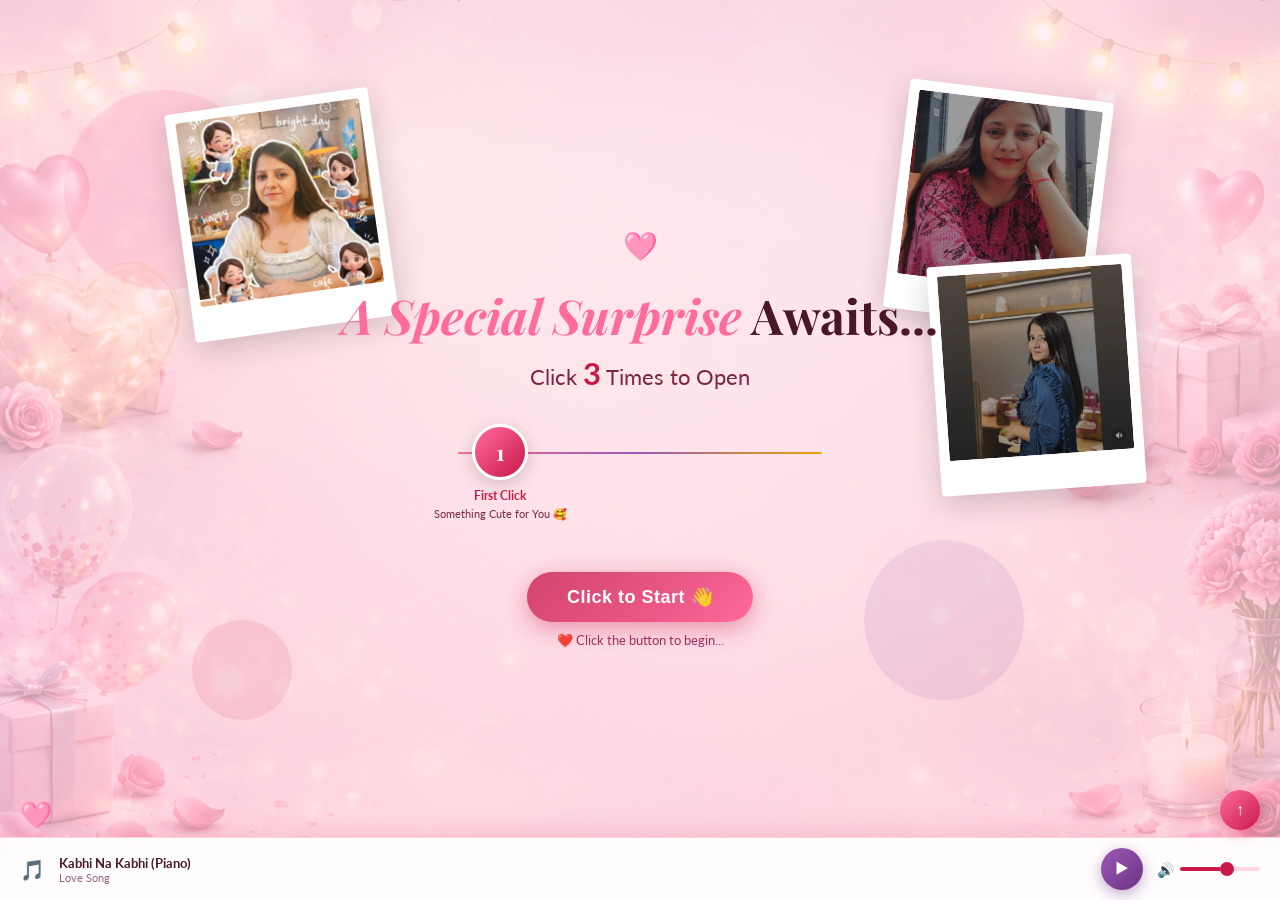
==== index.html @ 58e67efc "Rename anjali_birthday.html to index.html" ====
<!DOCTYPE html>
<html lang="hi">

<head>
  <meta charset="UTF-8">
  <meta name="viewport" content="width=device-width, initial-scale=1.0">
  <title>A Special Surprise for Anjali 🎀</title>
  <link
    href="https://fonts.googleapis.com/css2?family=Playfair+Display:ital,wght@0,400;0,600;0,700;1,400;1,600&family=Lato:wght@300;400;700&family=Dancing+Script:wght@600;700&family=Noto+Sans+Devanagari:wght@400;600&display=swap"
    rel="stylesheet">
  <link rel="stylesheet" href="style.css" class="css">
</head>

<body>

  <!-- Bokeh blobs -->
  <div class="bokeh"
    style="width:200px;height:200px;background:rgba(255,107,157,0.15);top:10%;left:5%;animation-duration:6s"></div>
  <div class="bokeh"
    style="width:140px;height:140px;background:rgba(255,182,193,0.2);top:40%;right:8%;animation-duration:8s"></div>
  <div class="bokeh"
    style="width:100px;height:100px;background:rgba(201,24,74,0.1);bottom:20%;left:15%;animation-duration:7s"></div>
  <div class="bokeh"
    style="width:160px;height:160px;background:rgba(155,89,182,0.12);top:60%;right:20%;animation-duration:9s"></div>

  <!-- Fairy lights removed from here -->

  <!-- ===== HERO ===== -->
  <section id="hero">
    <!-- Polaroids -->
    <div class="polaroid-left">
      <div class="polaroid-inner">
        <img src="2.jpeg" alt="">
      </div>
    </div>
    <div class="polaroid-right">
      <div class="polaroid-inner">
        <img src="4.jpeg" alt="">
      </div>
    </div>
    <div class="polaroid-right polaroid-right2">
      <div class="polaroid-inner">
        <img src="5.jpeg" alt="">
      </div>
    </div>

    <div style="text-align:center;margin-top:20px">
      <div style="font-size:28px;animation:pulse 2s infinite">🩷</div>
      <h1 class="hero-title"><span>A Special Surprise</span> Awaits...</h1>
      <p class="hero-sub">Click <b>3</b> Times to Open</p>
    </div>

    <div class="steps">
      <div class="step active" id="step1">
        <div class="step-circle s1">1</div>
        <div class="step-label">First Click</div>
        <div class="step-desc">Something Cute for You 🥰</div>
      </div>
      <div class="step" id="step2">
        <div class="step-circle s2">2</div>
        <div class="step-label">Second Click</div>
        <div class="step-desc">Some Beautiful Memories 🎞️</div>
      </div>
      <div class="step" id="step3">
        <div class="step-circle s3">3</div>
        <div class="step-label">Third Click</div>
        <div class="step-desc">A Special Surprise for You 🎁</div>
      </div>
    </div>

    <button class="start-btn" id="startBtn" onclick="handleClick()">Click to Start 👋</button>
    <div class="click-count" id="clickMsg">❤️ Click the button to begin...</div>
  </section>

  <div id="hiddenContent" style="display: none;">
    <!-- ===== LETTER ===== -->
    <section id="letter" class="reveal">
      <div class="letter-card">
        <p class="letter-name">Dearest Anjali, 🩷</p>
        <p class="letter-body">
          Happy Birthday! On your special day, I wanted to remind you how much your presence brightens the world. You
          carry a grace that is rare and a heart that is kind. May this year bring you as much joy as you give to
          everyone around you.
        </p>
        <div class="divider">~ ❤️ ~</div>
        <div class="shayari">
          तुम मिले तो लगा ज़िन्दगी मिल गयी,<br>
          हर ख़ुशी जैसे मेरी तकदीर मिल गयी...
        </div>
        <div class="divider">~ ❤️ ~</div>
        <div class="shayari">
          ना सोचा था इतना खूबसूरत होगा सफ़र,<br>
          पर तुम साथ हो तो हर राह आसान मिल गयी...
        </div>
      </div>
    </section>

    <!-- ===== COUNTDOWN ===== -->
    <section id="countdown" class="reveal">
      <h2 class="countdown-title">Countdown to <span>27 May</span> 🎉</h2>
      <div class="wave-divider">〜〜〜</div>
      <div class="countdown-grid">
        <div class="cd-unit"><span class="cd-num" id="cd-days">00</span><span class="cd-label">Days</span></div>
        <div class="cd-unit"><span class="cd-num" id="cd-hours">00</span><span class="cd-label">Hours</span></div>
        <div class="cd-unit"><span class="cd-num" id="cd-mins">00</span><span class="cd-label">Minutes</span></div>
        <div class="cd-unit"><span class="cd-num" id="cd-secs">00</span><span class="cd-label">Seconds</span></div>
      </div>
      <p class="cd-sub">The most special day is coming soon... 🩷</p>
    </section>

    <!-- ===== GALLERY ===== -->
    <section id="gallery" class="reveal">
      <h2 class="gallery-title">
        <span class="ornament">✦ 〜</span> Beautiful Moments <span class="ornament">〜 ✦</span>
      </h2>
      <div class="filter-tabs">
        <button class="tab active" onclick="filterTab(this,'all')">All</button>
        <button class="tab" onclick="filterTab(this,'memories')">Memories</button>
        <button class="tab" onclick="filterTab(this,'smiles')">Smiles</button>
        <button class="tab" onclick="filterTab(this,'candid')">Candid</button>
        <button class="tab" onclick="filterTab(this,'favorites')">Favorites</button>
      </div>
      <div class="photos-row" id="photosRow">
        <div class="photo-card" data-cat="memories">
          <div class="photo-inner square"><img src="2.jpeg" alt=""></div>
          <p class="photo-caption">Sweet Memories</p>
        </div>
        <div class="photo-card" data-cat="candid">
          <div class="photo-inner square"><img src="4.jpeg" alt=""></div>
          <p class="photo-caption">Candid Joy</p>
        </div>
        <div class="photo-card" data-cat="smiles">
          <div class="photo-inner"><img src="5.jpeg" alt=""></div>
          <p class="photo-caption">Timeless Smile</p>
          <p class="photo-heart">🩷</p>
        </div>
        <div class="photo-card" data-cat="favorites">
          <div class="photo-inner square"><img src="6.jpeg" alt=""></div>
          <p class="photo-caption">Pure Joy</p>
        </div>
        <div class="photo-card" data-cat="candid">
          <div class="photo-inner square"><img src="7.jpeg" alt=""></div>
          <p class="photo-caption">Glowing</p>
        </div>
      </div>
      <button class="more-btn">More Memories 🎞️</button>
    </section>

    <!-- ===== FOOTER ===== -->
    <footer class="reveal">
      <p class="footer-quote">♥ A friend is one of the nicest things you can be and one of the best things you can have.
        ♥</p>
      <p class="footer-made" style="margin-top:8px">♥ Made with love for Anjali ♥</p>
    </footer>
  </div> <!-- End hiddenContent -->

  <!-- ===== AUDIO ELEMENTS ===== -->
  <audio id="bgMusic" src="Kabhi Na Kabhi_Piano.mp3" loop preload="auto"></audio>
  <audio id="hbdMusic" src="HAPPY BIRTHDAY TO YOU _ PIANO INSTRUMENTAL _ BEST HAPPY BITHDAY MUSIC 2021.mp3" loop
    preload="auto"></audio>

  <!-- ===== MUSIC PLAYER ===== -->
  <div class="music-player">
    <span style="font-size:20px">🎵</span>
    <div class="music-info">
      <div class="music-name">Kabhi Na Kabhi (Piano)</div>
      <div class="music-type">Love Song</div>
    </div>
    <button class="play-btn" id="playBtn" onclick="togglePlay()">▶</button>
    <div class="vol-wrap">
      <span>🔊</span>
      <input type="range" min="0" max="100" value="60" oninput="setVol(this.value)">
    </div>
  </div>

  <!-- ===== SCROLL TOP ===== -->
  <button class="scroll-top" onclick="window.scrollTo({top:0,behavior:'smooth'})">↑</button>
  <div class="heart-float">🩷</div>

  <!-- ===== SURPRISE MODAL ===== -->
  <div class="modal-bg" id="modalBg">
    <div class="modal-box">
      <div class="modal-icon" id="modalIcon">🎁</div>
      <h3 class="modal-title" id="modalTitle">A Special Surprise!</h3>
      <p class="modal-text" id="modalText">Wishing you the most magical birthday filled with love, laughter, and
        everything your heart desires! 💖</p>
      <button class="modal-close" onclick="closeModal()">Thank You! 🥰</button>
    </div>
  </div>

  <script src="script.js"></script>
</body>

</html>
---- style.css ----
* {
    margin: 0;
    padding: 0;
    box-sizing: border-box
}

:root {
    --pink: #ff6b9d;
    --deep-pink: #c9184a;
    --light-pink: #ffb3c6;
    --pale: #fff0f5;
    --mauve: #ffd6e7;
    --purple: #9b59b6;
    --gold: #f0a500;
    --white: #fff;
    --text: #4a1728;
}

html {
    scroll-behavior: smooth
}

body {
    font-family: 'Lato', sans-serif;
    background: linear-gradient(160deg, #ffe0ef 0%, #ffd6e7 30%, #f8c8dc 60%, #fce4ec 100%);
    min-height: 100vh;
    overflow-x: hidden;
    color: var(--text);
}

/* ====== FLOATING PETALS ====== */
.petal {
    position: fixed;
    top: -30px;
    pointer-events: none;
    z-index: 2;
    font-size: 18px;
    animation: fallDown linear infinite;
    opacity: 0.7
}

@keyframes fallDown {
    0% {
        transform: translateY(-40px) rotate(0deg) translateX(0);
        opacity: 0.8
    }

    100% {
        transform: translateY(110vh) rotate(720deg) translateX(60px);
        opacity: 0
    }
}

.bokeh {
    position: fixed;
    border-radius: 50%;
    pointer-events: none;
    z-index: 2;
    animation: floatBokeh ease-in-out infinite alternate
}

@keyframes floatBokeh {
    0% {
        transform: translateY(0) scale(1);
        opacity: 0.15
    }

    100% {
        transform: translateY(-30px) scale(1.1);
        opacity: 0.25
    }
}

/* Fairy lights removed */

/* ====== SECTIONS ====== */
section {
    position: relative;
    z-index: 2
}

/* ====== HERO ====== */
#hero {
    min-height: 100vh;
    display: flex;
    flex-direction: column;
    align-items: center;
    justify-content: center;
    padding: 20px 20px 60px;
    position: relative;
    z-index: auto;
}

#hero::before {
    content: '';
    position: absolute;
    inset: 0;
    background-image: linear-gradient(rgba(255, 235, 240, 0.7), rgba(255, 215, 225, 0.7)), url('background.png');
    background-size: cover;
    background-position: center;
    z-index: 1;
    pointer-events: none;
}

#hero>* {
    position: relative;
    z-index: 3;
}

#hero>.polaroid-left,
#hero>.polaroid-right {
    position: absolute;
}

.hero-title {
    font-family: 'Playfair Display', serif;
    font-size: clamp(28px, 4vw, 48px);
    color: #4a1728;
    text-align: center;
    margin: 20px 0 8px;
}

.hero-title span {
    color: var(--pink);
    font-style: italic
}

.hero-sub {
    font-size: clamp(16px, 2vw, 22px);
    color: #7a2744;
    margin-bottom: 32px;
    text-align: center
}

.hero-sub b {
    font-size: 1.4em;
    color: var(--deep-pink)
}

/* Steps */
.steps {
    display: flex;
    align-items: flex-start;
    gap: 0;
    margin-bottom: 36px;
    position: relative
}

.steps::before {
    content: '';
    position: absolute;
    top: 28px;
    left: 28px;
    right: 28px;
    height: 2px;
    background: linear-gradient(90deg, var(--pink), var(--purple), var(--gold));
    border-radius: 2px;
    z-index: 0;
}

.step {
    display: flex;
    flex-direction: column;
    align-items: center;
    width: 140px;
    position: relative;
    z-index: 1;
    opacity: 0;
    transform: translateY(20px);
    filter: blur(4px);
    transition: all 0.6s ease;
    pointer-events: none;
}

.step.active {
    opacity: 1;
    transform: translateY(0);
    filter: blur(0);
    pointer-events: auto;
}

.step-circle {
    width: 56px;
    height: 56px;
    border-radius: 50%;
    display: flex;
    align-items: center;
    justify-content: center;
    font-family: 'Playfair Display', serif;
    font-size: 22px;
    font-weight: 700;
    color: #fff;
    box-shadow: 0 4px 18px rgba(0, 0, 0, 0.18);
    border: 3px solid #fff;
    transition: transform 0.3s;
}

.step-circle:hover {
    transform: scale(1.1)
}

.s1 {
    background: linear-gradient(135deg, #ff6b9d, #c9184a)
}

.s2 {
    background: linear-gradient(135deg, #9b59b6, #6c3483)
}

.s3 {
    background: linear-gradient(135deg, #f0a500, #e67e22)
}

.step-label {
    font-size: 12px;
    font-weight: 700;
    color: var(--deep-pink);
    margin-top: 8px;
    text-align: center
}

.step-desc {
    font-size: 11px;
    color: #7a2744;
    text-align: center;
    margin-top: 3px;
    line-height: 1.4
}

/* Start Button */
.start-btn {
    background: linear-gradient(135deg, #c9184a, #ff6b9d);
    color: #fff;
    border: none;
    padding: 14px 40px;
    border-radius: 50px;
    font-size: 18px;
    font-weight: 700;
    cursor: pointer;
    box-shadow: 0 6px 24px rgba(201, 24, 74, 0.4);
    transition: transform 0.2s, box-shadow 0.2s;
    position: relative;
    overflow: hidden;
    letter-spacing: 0.5px;
}

.start-btn:hover {
    transform: scale(1.05) translateY(-2px);
    box-shadow: 0 10px 32px rgba(201, 24, 74, 0.5)
}

.start-btn:active {
    transform: scale(0.97)
}

.start-btn::after {
    content: '';
    position: absolute;
    inset: 0;
    background: linear-gradient(135deg, rgba(255, 255, 255, 0.2), transparent);
    border-radius: 50px;
}

.click-count {
    font-size: 13px;
    color: #9b3060;
    margin-top: 10px;
    text-align: center;
    min-height: 20px;
    transition: opacity 0.3s;
}

/* Polaroids hero */
.polaroid-left,
.polaroid-right {
    position: absolute;
    background: #fff;
    padding: 10px 10px 35px;
    box-shadow: 0 8px 30px rgba(0, 0, 0, 0.18);
    border-radius: 4px;
    z-index: 3;
    width: clamp(140px, 16vw, 220px);
}

.polaroid-left {
    left: 14%;
    top: 100px;
    transform: rotate(-8deg);
    animation: swayLeft 4s ease-in-out infinite alternate;
}

.polaroid-right {
    right: 14%;
    top: 90px;
    transform: rotate(7deg);
    animation: swayRight 4s ease-in-out infinite alternate;
}

.polaroid-right2 {
    top: 260px;
    right: 11%;
    transform: rotate(-4deg);
    animation: swayLeft 5s ease-in-out infinite alternate;
}

@keyframes swayLeft {
    0% {
        transform: rotate(-8deg);
    }

    100% {
        transform: rotate(-5deg) translateY(-6px);
    }
}

@keyframes swayRight {
    0% {
        transform: rotate(7deg);
    }

    100% {
        transform: rotate(4deg) translateY(-8px);
    }
}

.polaroid-left img,
.polaroid-right img {
    width: 100%;
    aspect-ratio: 1 / 1;
    height: auto;
    object-fit: cover;
    border-radius: 2px;
    display: block;
}

.polaroid-inner {
    background: linear-gradient(135deg, #ffd6e7, #ffe0ef);
    width: 100%;
    aspect-ratio: 1 / 1;
    height: auto;
    border-radius: 2px;
    display: flex;
    align-items: center;
    justify-content: center;
    font-size: 28px;
    overflow: hidden;
}

/* ====== LETTER SECTION ====== */
#letter {
    padding: 40px 20px;
    display: flex;
    justify-content: center;
    background: linear-gradient(180deg, rgba(255, 192, 203, 0.2), rgba(255, 182, 193, 0.35));
    position: relative;
}

#letter::before,
#letter::after {
    content: '';
    position: absolute;
    width: 200px;
    height: 200px;
    border-radius: 50%;
    background: rgba(255, 107, 157, 0.12);
    pointer-events: none;
}

#letter::before {
    top: -60px;
    left: -60px
}

#letter::after {
    bottom: -60px;
    right: -60px
}

.letter-card {
    background: rgba(255, 255, 255, 0.92);
    border-radius: 20px;
    padding: 40px 48px;
    max-width: 700px;
    width: 100%;
    box-shadow: 0 8px 40px rgba(201, 24, 74, 0.12);
    border: 1px solid rgba(255, 182, 193, 0.5);
    position: relative;
    backdrop-filter: blur(10px);
}

.letter-card::before {
    content: '🩷';
    position: absolute;
    top: -18px;
    left: 50%;
    transform: translateX(-50%);
    font-size: 32px;
    filter: drop-shadow(0 2px 8px rgba(201, 24, 74, 0.3));
}

.letter-name {
    font-family: 'Playfair Display', serif;
    font-size: 22px;
    font-weight: 600;
    color: #4a1728;
    text-align: center;
    margin-bottom: 20px;
}

.letter-body {
    font-size: 15px;
    line-height: 1.9;
    color: #5a2535;
    text-align: center;
    margin-bottom: 28px;
}

.divider {
    text-align: center;
    color: var(--pink);
    font-size: 20px;
    margin: 20px 0
}

.shayari {
    font-family: 'Noto Sans Devanagari', 'Lato', sans-serif;
    font-size: 17px;
    line-height: 2.1;
    color: #7a1535;
    text-align: center;
    font-weight: 600;
    margin-bottom: 16px;
}

/* ====== COUNTDOWN ====== */
#countdown {
    padding: 50px 20px;
    text-align: center;
    background: linear-gradient(180deg, rgba(255, 182, 193, 0.3), rgba(255, 105, 135, 0.15));
    position: relative;
}

.countdown-title {
    font-family: 'Playfair Display', serif;
    font-size: clamp(22px, 3vw, 32px);
    color: #4a1728;
    margin-bottom: 6px;
}

.countdown-title span {
    color: var(--deep-pink);
    font-style: italic
}

.wave-divider {
    color: var(--pink);
    font-size: 16px;
    margin-bottom: 24px;
    letter-spacing: 4px
}

.countdown-grid {
    display: flex;
    gap: 12px;
    justify-content: center;
    flex-wrap: wrap;
    margin-bottom: 20px;
}

.cd-unit {
    background: linear-gradient(135deg, #c9184a, #ff6b9d);
    color: #fff;
    border-radius: 12px;
    padding: 16px 24px;
    min-width: 80px;
    box-shadow: 0 6px 20px rgba(201, 24, 74, 0.3);
}

.cd-num {
    font-family: 'Playfair Display', serif;
    font-size: 42px;
    font-weight: 700;
    display: block;
    line-height: 1;
    animation: flip 0.5s ease;
}

@keyframes flip {
    0% {
        transform: rotateX(-90deg);
        opacity: 0
    }

    100% {
        transform: rotateX(0);
        opacity: 1
    }
}

.cd-label {
    font-size: 12px;
    letter-spacing: 2px;
    text-transform: uppercase;
    opacity: 0.9;
    margin-top: 6px;
    display: block
}

.cd-sub {
    font-size: 14px;
    color: #7a2744;
    margin-top: 12px
}

/* ====== GALLERY ====== */
#gallery {
    padding: 50px 20px;
    background: linear-gradient(180deg, rgba(255, 105, 135, 0.1), rgba(255, 182, 193, 0.2));
}

.gallery-title {
    font-family: 'Playfair Display', serif;
    font-size: clamp(24px, 3vw, 36px);
    color: #4a1728;
    text-align: center;
    display: flex;
    align-items: center;
    justify-content: center;
    gap: 16px;
    margin-bottom: 6px;
}

.ornament {
    color: var(--pink);
    font-size: 20px
}

.filter-tabs {
    display: flex;
    gap: 10px;
    justify-content: center;
    flex-wrap: wrap;
    margin: 16px 0 28px
}

.tab {
    padding: 7px 20px;
    border-radius: 50px;
    border: 1.5px solid #ffb3c6;
    background: transparent;
    color: #9b3060;
    font-size: 13px;
    cursor: pointer;
    transition: all 0.25s;
    font-weight: 600;
}

.tab.active,
.tab:hover {
    background: var(--deep-pink);
    color: #fff;
    border-color: var(--deep-pink)
}

.photos-row {
    display: flex;
    gap: 16px;
    overflow-x: auto;
    padding-bottom: 20px;
    justify-content: center;
    flex-wrap: wrap;
}

.photo-card {
    background: #fff;
    padding: 10px 10px 36px;
    border-radius: 4px;
    box-shadow: 0 6px 24px rgba(0, 0, 0, 0.13);
    width: clamp(150px, 15vw, 180px);
    flex-shrink: 0;
    transition: transform 0.3s, box-shadow 0.3s;
    cursor: pointer;
    position: relative;
}

.photo-card:hover {
    transform: scale(1.06) rotate(0deg) !important;
    box-shadow: 0 14px 40px rgba(201, 24, 74, 0.25)
}

.photo-card:nth-child(1) {
    transform: rotate(-4deg)
}

.photo-card:nth-child(2) {
    transform: rotate(3deg)
}

.photo-card:nth-child(3) {
    transform: rotate(0deg)
}

.photo-card:nth-child(4) {
    transform: rotate(-3deg)
}

.photo-card:nth-child(5) {
    transform: rotate(5deg)
}

.photo-inner {
    width: 100%;
    aspect-ratio: 1/1;
    height: auto;
    border-radius: 50%;
    overflow: hidden;
    display: flex;
    align-items: center;
    justify-content: center;
    background: linear-gradient(135deg, #ffd6e7, #ffb3c6);
    font-size: 48px;
}

.photo-inner.square {
    border-radius: 4px
}

.photo-inner img {
    width: 100%;
    height: 100%;
    object-fit: contain;
    object-position: center;
    transform: scale(1.05);
    /* Slight scale to reduce letterboxing naturally */
}

.photo-caption {
    font-family: 'Dancing Script', cursive;
    font-size: 16px;
    color: #7a2744;
    text-align: center;
    margin-top: 8px;
}

.photo-heart {
    text-align: center;
    font-size: 13px;
    color: var(--pink);
    animation: pulse 1.5s ease-in-out infinite
}

.more-btn {
    display: block;
    margin: 30px auto 0;
    background: linear-gradient(135deg, #c9184a, #ff6b9d);
    color: #fff;
    border: none;
    padding: 13px 36px;
    border-radius: 50px;
    font-size: 16px;
    font-weight: 700;
    cursor: pointer;
    box-shadow: 0 6px 24px rgba(201, 24, 74, 0.35);
    transition: transform 0.2s, box-shadow 0.2s;
}

.more-btn:hover {
    transform: scale(1.04) translateY(-2px);
    box-shadow: 0 10px 32px rgba(201, 24, 74, 0.45)
}

/* ====== FOOTER ====== */
footer {
    padding: 40px 20px 100px;
    text-align: center;
    background: linear-gradient(180deg, rgba(255, 182, 193, 0.2), rgba(255, 105, 135, 0.1));
}

.footer-quote {
    font-size: 14px;
    color: #7a2744;
    font-style: italic;
    max-width: 500px;
    margin: 0 auto 8px
}

.footer-made {
    font-size: 13px;
    color: #9b3060
}

/* ====== MUSIC PLAYER ====== */
.music-player {
    position: fixed;
    bottom: 0;
    left: 0;
    right: 0;
    z-index: 100;
    background: rgba(255, 255, 255, 0.95);
    border-top: 1px solid rgba(255, 182, 193, 0.6);
    display: flex;
    align-items: center;
    gap: 14px;
    padding: 10px 20px;
    backdrop-filter: blur(20px);
    box-shadow: 0 -4px 24px rgba(201, 24, 74, 0.12);
}

.music-info {
    flex: 1;
    min-width: 0
}

.music-name {
    font-size: 13px;
    font-weight: 700;
    color: #4a1728
}

.music-type {
    font-size: 11px;
    color: #9b6080
}

.play-btn {
    width: 42px;
    height: 42px;
    border-radius: 50%;
    border: none;
    cursor: pointer;
    background: linear-gradient(135deg, #9b59b6, #6c3483);
    color: #fff;
    font-size: 16px;
    display: flex;
    align-items: center;
    justify-content: center;
    box-shadow: 0 4px 14px rgba(108, 52, 131, 0.4);
    transition: transform 0.2s;
    flex-shrink: 0;
}

.play-btn:hover {
    transform: scale(1.08)
}

.vol-wrap {
    display: flex;
    align-items: center;
    gap: 6px;
    flex-shrink: 0
}

.vol-wrap span {
    font-size: 14px
}

input[type=range] {
    width: 80px;
    height: 4px;
    -webkit-appearance: none;
    background: linear-gradient(90deg, #c9184a 50%, #ffd6e7 50%);
    border-radius: 4px;
    cursor: pointer;
}

input[type=range]::-webkit-slider-thumb {
    -webkit-appearance: none;
    width: 14px;
    height: 14px;
    border-radius: 50%;
    background: #c9184a;
    cursor: pointer;
}

.scroll-top {
    position: fixed;
    bottom: 70px;
    right: 20px;
    z-index: 100;
    width: 40px;
    height: 40px;
    border-radius: 50%;
    border: none;
    cursor: pointer;
    background: linear-gradient(135deg, #ff6b9d, #c9184a);
    color: #fff;
    font-size: 16px;
    display: flex;
    align-items: center;
    justify-content: center;
    box-shadow: 0 4px 14px rgba(201, 24, 74, 0.35);
    transition: transform 0.2s;
}

.scroll-top:hover {
    transform: scale(1.1) translateY(-2px)
}

.heart-float {
    position: fixed;
    bottom: 70px;
    left: 20px;
    z-index: 100;
    font-size: 26px;
    animation: pulse 1.5s ease-in-out infinite;
    cursor: pointer;
}

@keyframes pulse {

    0%,
    100% {
        transform: scale(1)
    }

    50% {
        transform: scale(1.2)
    }
}

/* ====== CONFETTI ====== */
.confetti-piece {
    position: fixed;
    pointer-events: none;
    z-index: 999;
    border-radius: 2px;
    animation: confettiFall linear forwards;
}

@keyframes confettiFall {
    0% {
        transform: translateY(-20px) rotate(0) translateX(0);
        opacity: 1
    }

    100% {
        transform: translateY(100vh) rotate(720deg) translateX(var(--dx));
        opacity: 0
    }
}

/* ====== REVEAL ANIMATIONS ====== */
.reveal {
    opacity: 0;
    transform: translateY(40px);
    filter: blur(8px);
    transition: all 0.8s cubic-bezier(0.2, 0.8, 0.2, 1)
}

.revealed {
    opacity: 1;
    transform: translateY(0);
    filter: blur(0)
}

/* ====== BIRTHDAY EFFECTS ====== */
.hbd-overlay {
    position: fixed;
    inset: 0;
    z-index: 2000;
    display: flex;
    flex-direction: column;
    align-items: center;
    justify-content: center;
    background: rgba(255, 235, 240, 0.85);
    backdrop-filter: blur(10px);
    animation: fadeInOverlay 1s ease forwards;
    text-align: center;
    padding: 20px;
}

.hbd-overlay h1 {
    font-family: 'Playfair Display', serif;
    font-size: clamp(40px, 6vw, 80px);
    background: linear-gradient(135deg, #c9184a, #ff6b9d);
    -webkit-background-clip: text;
    -webkit-text-fill-color: transparent;
    animation: popInBounce 1s cubic-bezier(0.34, 1.56, 0.64, 1) forwards;
    filter: drop-shadow(0 4px 10px rgba(201, 24, 74, 0.3));
}

.hbd-overlay p {
    font-size: clamp(18px, 3vw, 24px);
    color: #7a2744;
    margin-top: 20px;
    animation: slideUpFade 1s ease 0.5s forwards;
    opacity: 0;
}

.hbd-close {
    margin-top: 30px;
    background: linear-gradient(135deg, #c9184a, #ff6b9d);
    color: #fff;
    border: none;
    padding: 12px 36px;
    border-radius: 50px;
    font-size: 16px;
    font-weight: 700;
    cursor: pointer;
    box-shadow: 0 4px 16px rgba(201, 24, 74, 0.3);
    animation: slideUpFade 1s ease 1s forwards;
    opacity: 0;
    transition: transform 0.2s;
}

.hbd-close:hover {
    transform: scale(1.05);
}

@keyframes fadeInOverlay {
    0% {
        opacity: 0;
    }

    100% {
        opacity: 1;
    }
}

@keyframes popInBounce {
    0% {
        transform: scale(0.5);
        opacity: 0;
    }

    100% {
        transform: scale(1);
        opacity: 1;
    }
}

@keyframes slideUpFade {
    0% {
        transform: translateY(20px);
        opacity: 0;
    }

    100% {
        transform: translateY(0);
        opacity: 1;
    }
}

.bday-glow {
    animation: screenGlow 3s ease-in-out infinite alternate;
}

@keyframes screenGlow {
    0% {
        box-shadow: inset 0 0 50px rgba(255, 107, 157, 0.2);
    }

    100% {
        box-shadow: inset 0 0 150px rgba(201, 24, 74, 0.6);
    }
}

/* ====== SURPRISE MODAL ====== */
.modal-bg {
    position: fixed;
    inset: 0;
    z-index: 500;
    background: rgba(74, 23, 40, 0.6);
    display: none;
    align-items: center;
    justify-content: center;
    backdrop-filter: blur(6px);
}

.modal-bg.show {
    display: flex
}

.modal-box {
    background: #fff;
    border-radius: 24px;
    padding: 40px 36px;
    max-width: 420px;
    width: 90%;
    text-align: center;
    box-shadow: 0 20px 60px rgba(201, 24, 74, 0.3);
    animation: popIn 0.4s cubic-bezier(0.34, 1.56, 0.64, 1);
}

@keyframes popIn {
    0% {
        transform: scale(0.5);
        opacity: 0
    }

    100% {
        transform: scale(1);
        opacity: 1
    }
}

.modal-icon {
    font-size: 60px;
    margin-bottom: 16px;
    animation: pulse 1.5s infinite
}

.modal-title {
    font-family: 'Playfair Display', serif;
    font-size: 26px;
    color: #4a1728;
    margin-bottom: 12px
}

.modal-text {
    font-size: 15px;
    color: #7a2744;
    line-height: 1.8;
    margin-bottom: 24px
}

.modal-close {
    background: linear-gradient(135deg, #c9184a, #ff6b9d);
    color: #fff;
    border: none;
    padding: 11px 32px;
    border-radius: 50px;
    font-size: 15px;
    font-weight: 700;
    cursor: pointer;
    box-shadow: 0 4px 16px rgba(201, 24, 74, 0.3);
}

@media(max-width:600px) {

    .polaroid-left,
    .polaroid-right {
        display: none
    }

    .steps {
        gap: 10px
    }

    .step {
        width: 100px
    }

    .cd-unit {
        padding: 12px 16px;
        min-width: 65px
    }

    .cd-num {
        font-size: 32px
    }

    .letter-card {
        padding: 24px 20px
    }
}
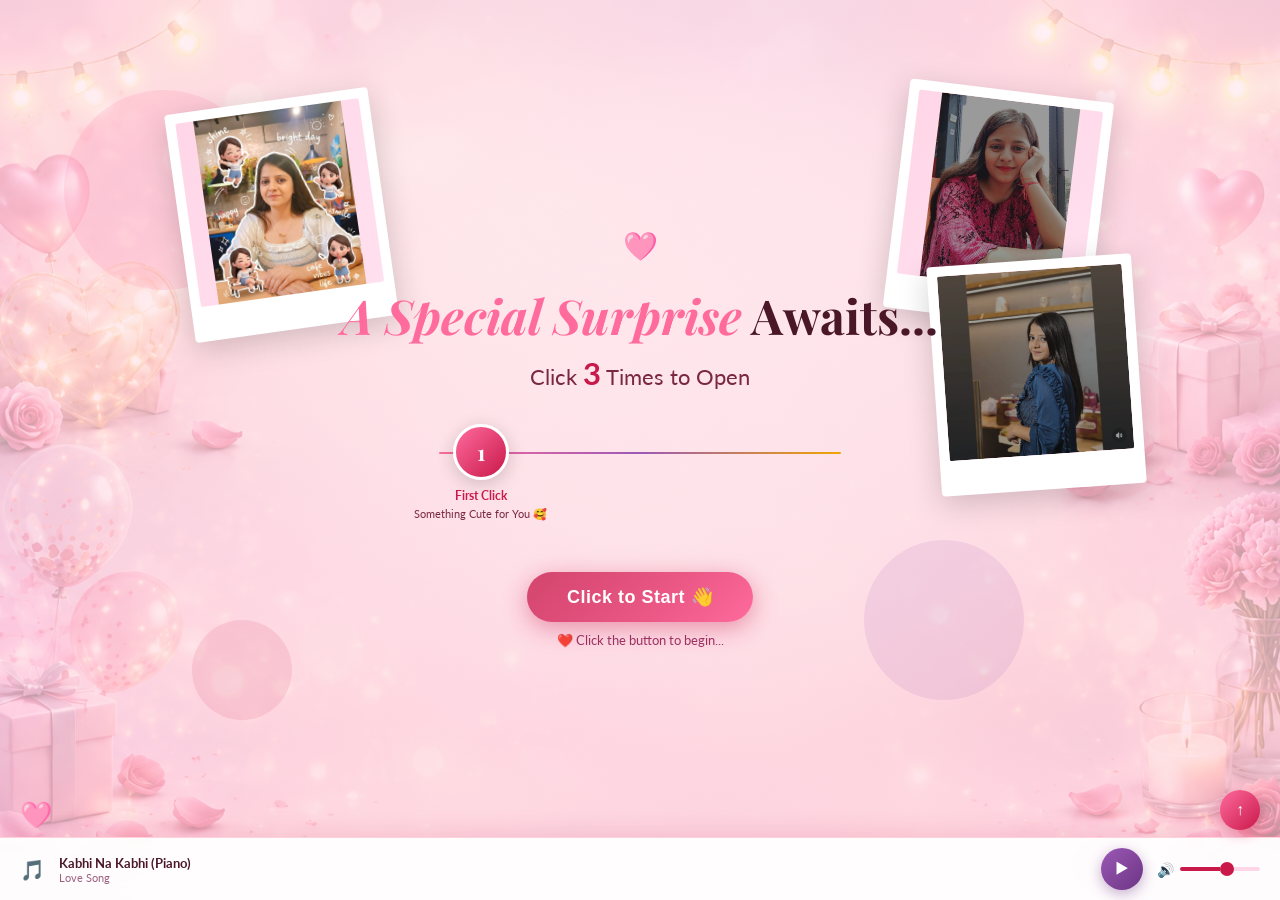
==== commit fb969b31: "c" ====
--- a/index.html
+++ b/index.html
@@ -191,4 +191,4 @@
   <script src="script.js"></script>
 </body>
 
-</html>
+</html>
--- a/style.css
+++ b/style.css
@@ -141,9 +141,12 @@
 .steps {
     display: flex;
     align-items: flex-start;
-    gap: 0;
+    gap: 20px;
     margin-bottom: 36px;
-    position: relative
+    position: relative;
+    max-width: 800px;
+    margin-left: auto;
+    margin-right: auto;
 }
 
 .steps::before {
@@ -162,7 +165,7 @@
     display: flex;
     flex-direction: column;
     align-items: center;
-    width: 140px;
+    flex: 1;
     position: relative;
     z-index: 1;
     opacity: 0;
@@ -326,9 +329,9 @@
 .polaroid-left img,
 .polaroid-right img {
     width: 100%;
-    aspect-ratio: 1 / 1;
-    height: auto;
-    object-fit: cover;
+    height: 100%;
+    object-fit: contain;
+    object-position: center;
     border-radius: 2px;
     display: block;
 }
@@ -563,21 +566,22 @@
 }
 
 .photos-row {
-    display: flex;
-    gap: 16px;
-    overflow-x: auto;
-    padding-bottom: 20px;
-    justify-content: center;
-    flex-wrap: wrap;
+    display: grid;
+    grid-template-columns: repeat(5, 1fr);
+    gap: 20px;
+    padding: 10px 20px 30px;
+    justify-content: center;
+    justify-items: center;
+    max-width: 1200px;
+    margin: 0 auto;
 }
 
 .photo-card {
     background: #fff;
-    padding: 10px 10px 36px;
-    border-radius: 4px;
+    padding: 12px 12px 40px;
+    border-radius: 6px;
     box-shadow: 0 6px 24px rgba(0, 0, 0, 0.13);
-    width: clamp(150px, 15vw, 180px);
-    flex-shrink: 0;
+    width: 100%;
     transition: transform 0.3s, box-shadow 0.3s;
     cursor: pointer;
     position: relative;
@@ -619,10 +623,11 @@
     justify-content: center;
     background: linear-gradient(135deg, #ffd6e7, #ffb3c6);
     font-size: 48px;
+    padding: 6px; /* Premium frame padding */
 }
 
 .photo-inner.square {
-    border-radius: 4px
+    border-radius: 6px;
 }
 
 .photo-inner img {
@@ -630,8 +635,8 @@
     height: 100%;
     object-fit: contain;
     object-position: center;
-    transform: scale(1.05);
-    /* Slight scale to reduce letterboxing naturally */
+    transform: none;
+    border-radius: inherit;
 }
 
 .photo-caption {
@@ -1026,31 +1031,120 @@
     box-shadow: 0 4px 16px rgba(201, 24, 74, 0.3);
 }
 
-@media(max-width:600px) {
-
-    .polaroid-left,
-    .polaroid-right {
-        display: none
-    }
+/* ====== RESPONSIVE LAYOUTS ====== */
+@media(max-width: 1200px) {
+    .polaroid-left { left: 5%; }
+    .polaroid-right { right: 5%; }
+    .polaroid-right2 { right: 2%; }
+}
+
+@media(max-width: 992px) {
+    .polaroid-left, .polaroid-right, .polaroid-right2 {
+        width: 120px;
+    }
+    .polaroid-left { top: 60px; left: 2%; }
+    .polaroid-right { top: 50px; right: 2%; }
+    .polaroid-right2 { top: 220px; right: 2%; }
+    
+    .photos-row {
+        grid-template-columns: repeat(3, 1fr);
+        gap: 16px;
+    }
+}
+
+@media(max-width: 768px) {
+    /* Tablet & Mobile Tweaks */
+    #hero {
+        padding: 60px 20px;
+        justify-content: center;
+        align-items: center;
+    }
+    
+    .polaroid-left, .polaroid-right {
+        width: 80px;
+        opacity: 0.5;
+        z-index: 1;
+    }
+    .polaroid-left { top: 8%; left: 8%; }
+    .polaroid-right { top: 10%; right: 8%; }
+    .polaroid-right2 { display: none; }
+
+    .hero-title { font-size: clamp(28px, 6vw, 36px); z-index: 3; position: relative; }
+    .hero-sub { font-size: clamp(16px, 4vw, 20px); z-index: 3; position: relative; }
 
     .steps {
-        gap: 10px
-    }
-
+        flex-direction: column;
+        gap: 15px;
+        align-items: center;
+        width: 100%;
+        margin-bottom: 24px;
+    }
+    .steps::before {
+        top: 28px;
+        bottom: 28px;
+        left: 50%;
+        width: 3px;
+        height: auto;
+        right: auto;
+        transform: translateX(-50%);
+        background: linear-gradient(180deg, var(--pink), var(--purple), var(--gold));
+    }
     .step {
-        width: 100px
-    }
-
-    .cd-unit {
+        width: 100%;
+        max-width: 300px;
+        flex-direction: row;
+        text-align: left;
+        gap: 16px;
+        background: rgba(255, 255, 255, 0.6);
         padding: 12px 16px;
-        min-width: 65px
-    }
-
-    .cd-num {
-        font-size: 32px
-    }
-
-    .letter-card {
-        padding: 24px 20px
-    }
+        border-radius: 12px;
+        backdrop-filter: blur(6px);
+    }
+    .step-circle { flex-shrink: 0; }
+    .step-label { text-align: left; margin-top: 0; font-size: 15px; }
+    .step-desc { text-align: left; font-size: 13px; }
+    
+    .start-btn { width: 100%; max-width: 260px; padding: 14px; display: block; margin: 0 auto; }
+    .click-count { width: 100%; }
+
+    .letter-card { padding: 32px 20px; width: 100%; }
+    .shayari { font-size: 16px; }
+    
+    .countdown-title { font-size: 24px; }
+    .cd-grid { gap: 10px; }
+    
+    .photos-row {
+        grid-template-columns: repeat(2, 1fr);
+        gap: 12px;
+        padding: 10px;
+        width: 100%;
+    }
+    .photo-card {
+        padding: 8px 8px 32px;
+        border-radius: 4px;
+    }
+    /* Let cards keep their premium rotations, adjusted for tighter space */
+    .photo-caption { font-size: 14px; margin-top: 6px; }
+}
+
+@media(max-width: 480px) {
+    /* Small Mobile Extra Tweaks */
+    .hero-title { font-size: 30px; }
+    .hero-sub { font-size: 16px; }
+    
+    .polaroid-left, .polaroid-right { width: 65px; opacity: 0.4; }
+    .polaroid-left { top: 6%; left: 8%; }
+    .polaroid-right { top: 8%; right: 8%; }
+    
+    .cd-unit { padding: 10px; min-width: 60px; }
+    .cd-num { font-size: 26px; }
+    
+    .music-player { padding: 10px 15px; gap: 10px; }
+    .music-name { font-size: 11px; }
+    .play-btn { width: 34px; height: 34px; font-size: 13px; }
+    .vol-wrap input[type=range] { width: 50px; }
+    
+    .modal-box { padding: 24px 20px; }
+    .modal-title { font-size: 22px; }
+    .modal-text { font-size: 14px; }
 }
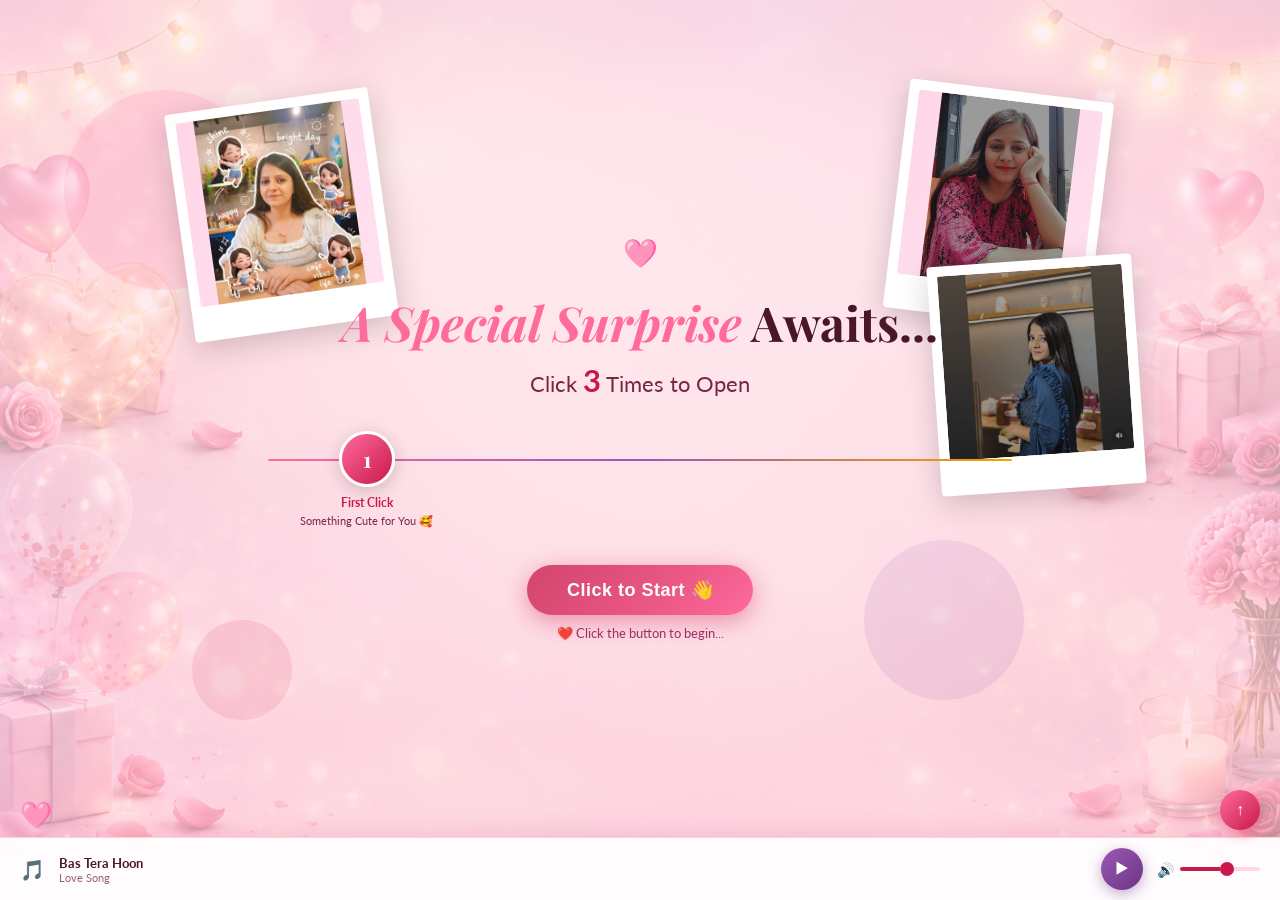
==== commit 39d6b698: "Update index.html" ====
--- a/index.html
+++ b/index.html
@@ -155,7 +155,7 @@
   </div> <!-- End hiddenContent -->
 
   <!-- ===== AUDIO ELEMENTS ===== -->
-  <audio id="bgMusic" src="Kabhi Na Kabhi_Piano.mp3" loop preload="auto"></audio>
+  <audio id="bgMusic" src="Bas Tera Hoon Javed Mohsin 128 Kbps.mp3" loop preload="auto"></audio>
   <audio id="hbdMusic" src="HAPPY BIRTHDAY TO YOU _ PIANO INSTRUMENTAL _ BEST HAPPY BITHDAY MUSIC 2021.mp3" loop
     preload="auto"></audio>
 
@@ -163,7 +163,7 @@
   <div class="music-player">
     <span style="font-size:20px">🎵</span>
     <div class="music-info">
-      <div class="music-name">Kabhi Na Kabhi (Piano)</div>
+      <div class="music-name">Bas Tera Hoon</div>
       <div class="music-type">Love Song</div>
     </div>
     <button class="play-btn" id="playBtn" onclick="togglePlay()">▶</button>
@@ -191,4 +191,4 @@
   <script src="script.js"></script>
 </body>
 
-</html>+</html>
--- a/style.css
+++ b/style.css
@@ -17,7 +17,9 @@
 }
 
 html {
-    scroll-behavior: smooth
+    scroll-behavior: smooth;
+    overflow-x: hidden;
+    max-width: 100vw;
 }
 
 body {
@@ -25,7 +27,10 @@
     background: linear-gradient(160deg, #ffe0ef 0%, #ffd6e7 30%, #f8c8dc 60%, #fce4ec 100%);
     min-height: 100vh;
     overflow-x: hidden;
+    max-width: 100vw;
     color: var(--text);
+    margin: 0;
+    padding: 0;
 }
 
 /* ====== FLOATING PETALS ====== */
@@ -89,6 +94,9 @@
     padding: 20px 20px 60px;
     position: relative;
     z-index: auto;
+    overflow: hidden;
+    width: 100%;
+    box-sizing: border-box;
 }
 
 #hero::before {
@@ -140,11 +148,14 @@
 /* Steps */
 .steps {
     display: flex;
+    flex-wrap: wrap;
+    justify-content: center;
     align-items: flex-start;
     gap: 20px;
     margin-bottom: 36px;
     position: relative;
     max-width: 800px;
+    width: 100%;
     margin-left: auto;
     margin-right: auto;
 }
@@ -582,6 +593,7 @@
     border-radius: 6px;
     box-shadow: 0 6px 24px rgba(0, 0, 0, 0.13);
     width: 100%;
+    min-width: 0; /* Prevents grid blowout */
     transition: transform 0.3s, box-shadow 0.3s;
     cursor: pointer;
     position: relative;
@@ -1118,10 +1130,16 @@
         gap: 12px;
         padding: 10px;
         width: 100%;
+        max-width: 100%;
+        box-sizing: border-box;
     }
     .photo-card {
         padding: 8px 8px 32px;
         border-radius: 4px;
+        min-width: 0;
+        width: 100%;
+        box-sizing: border-box;
+        overflow: hidden;
     }
     /* Let cards keep their premium rotations, adjusted for tighter space */
     .photo-caption { font-size: 14px; margin-top: 6px; }
